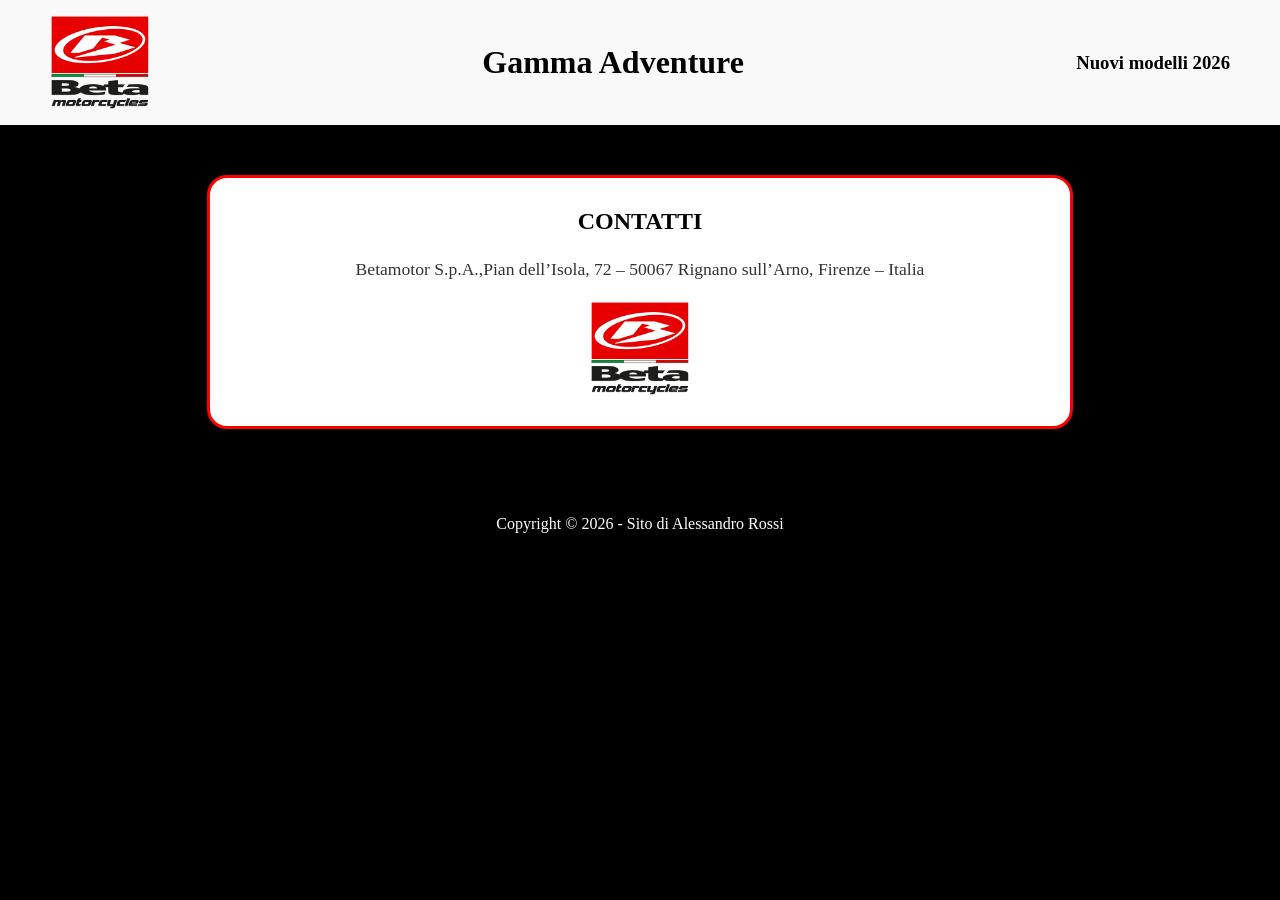
==== BetaAdventure.html @ 993bb0ab "Create BetaAdventure.html with initial content" ====
<html>
	<head>
		<title>Beta Adventure</title>
		<link rel="icon" type="image/x-icon" href="images/BetaMotor_logo.ico">
		<link rel="stylesheet" href="styleBeta.css">
		

	</head>
	<body>
		<header>
			<img src="images/BetaMotor_logo.jpg" alt="BetaMotor_logo" width="100">
			<h1>Gamma Adventure</h1>
			<h3>Nuovi modelli 2026</h3>
		</header>

		
		
		
		<section id="contact">
				<h2>Contatti</h2>
				<p>Betamotor S.p.A.,Pian dell’Isola, 72 – 50067 Rignano sull’Arno, Firenze – Italia</p>
				<img src="images/BetaMotor_logo.jpg" alt="BetaMotor_logo" width="100">
			</section>
		
		<footer>
			<p> Copyright © 2026 - Sito di Alessandro Rossi </p>
		<footer>
		
	</body>
</html>
---- styleBeta.css ----
body {
    background-color: black;
    margin: 0;
}

header {
    background-color: #F9F9F9;
    padding: 20px;
    text-align: center;
    /* Attiva il layout flessibile */
    display: flex; 
    
    /* Allinea gli elementi verticalmente al centro */
    align-items: center; 
    
    /* Crea spazio tra il logo (sinistra) e il testo (destra) */
    justify-content: space-between; 
    
    /* Opzionale: aggiunge un po' di margine ai lati per non far toccare i bordi */
    padding-left: 50px;
    padding-right: 50px;
}
    
h1 {
    color: black;
    font-family: verdana;
}

h2 {
    color: black;
    font-family: verdana;
}

h3 {
    margin: 0;
    color: black;
    font-family: verdana;
}

p {
    color: red;
}

.Moto {
    background-color: #FFFFFF;
    text-align: center;
    width: 300px;
    margin: 10px; /* Aggiunge spazio tra le schede */
    flex-shrink: 0; /* Impedisce al riquadro di rimpicciolirsi */
    border: 2px solid #DDDDDD; /* Aggiunta del bordo: spessore, stile (solid) e colore (grigio chiaro) */
    border-radius: 15px; /* arrotonda gli angoli di 10 pixel */
    overflow: hidden; /* impedisce alle immagini di uscire dagli angoli arrotondati */
    margin-bottom: 20px; /* Spazio verticale tra le righe */
}

.Moto:hover {
    border-color: red; /* Il bordo diventa rosso Beta quando ci passi sopra */
    cursor: pointer; /* Il mouse diventa una manina */
    transition: 0.3s; /* Rende il cambio di colore fluido */
}

#Enduro {
    background-color: #FFFFFF;
}

#Motocross {
    background-color: #FFFFFF;
}

#Trial {
    background-color: #FFFFFF;
}

.Modelli {
    display: flex;
    flex-wrap: wrap; /* Permette di andare a capo */
    justify-content: center; /* Centra i modelli se l'ultima riga ne ha meno di tre */
    gap: 20px; /* Crea spazio tra i riquadri senza impazzire con i margini */
}

.info_modello {
    background-color: #f2f2f2; /* Colore di fondo del rettangolo */
    margin: 15px; /* Distanza dai bordi della scheda esterna */
    padding: 10px; /* Spazio interno tra testo e bordi del rettangolo */
    border-radius: 15px; /* Arrotondamento dei bordi */
    border: 1px solid #ddd; /* Un leggero bordino per farlo risaltare */
    transition: background-color 0.3s; /* Per l'effetto cliccabile futuro */
}

/* Sistemiamo i testi dentro la forma */
.info_modello h2 {
    margin: 5px 0; /* Riduce lo spazio sopra e sotto il titolo */
    font-size: 1.2em;
}

.info_modello p {
    margin: 5px 0;
    font-weight: bold;
}

@media (max-width: 800px) {
    .Modelli {
        flex-direction: column;
    }
}

#contact {
    background-color: #FFFFFF; /* Sfondo bianco come le schede moto */
    max-width: 800px; /* Larghezza massima per non farlo troppo largo */
    margin: 50px auto; /* Centra il riquadro e dà spazio sopra/sotto */
    padding: 30px; /* Spazio interno */
    border-radius: 20px; /* Bordi arrotondati */
    text-align: center; /* Centra testi e immagini */
    border: 3px solid red; /* Un tocco di rosso Beta per il bordo */
}

#contact h2 {
    margin-top: 0; /* Toglie lo spazio inutile in alto */
    color: black;
    text-transform: uppercase; /* Scritta in maiuscolo */
}

#contact p {
    color: #333; /* Grigio scuro per la leggibilità */
    font-family: verdana;
    font-size: 1.1em;
    line-height: 1.6; /* Migliora la spaziatura tra le righe */
}

.classeEnduro {
    padding: 20px;
    max-width: 1000px;
    margin: 0 auto; /* Centra il contenuto nella pagina */
}

.DettaglioMoto {
    display: flex; /* Mette immagine e testo uno a fianco all'altro */
    align-items: center; /* Allinea verticalmente al centro */
    margin-bottom: 40px;
    gap: 20px; /* Spazio tra immagine e testo */
}

.DettaglioMoto img {
    border-radius: 20px;          /* Arrotonda gli angoli dell'immagine */
    border: 2px solid #333333;    /* Aggiunge un bordo grigio scuro sottile */
    box-shadow: 0 4px 15px rgba(255, 0, 0, 0.2); /* Opzionale: un leggero alone rosso Beta */
    transition: transform 0.3s;   /* Prepara l'effetto per il passaggio del mouse */
}

/* quando passi il mouse sulla foto, si ingrandisce leggermente */
.DettaglioMoto img:hover {
    transform: scale(1.03);       /* Ingrandisce del 3% */
    border-color: red;            /* Il bordo diventa rosso Beta */
}

.testo_descrittivo {
    text-align: left;
}

.testo_descrittivo h2 {
    color: white; /* Titolo della moto bianco sul fondo nero */
}

.testo_descrittivo p {
    color: #cccccc; /* Descrizione grigio chiaro per non stancare gli occhi */
}

/* Per il mobile: mette l'immagine sopra e il testo sotto */
@media (max-width: 600px) {
    .DettaglioMoto {
        flex-direction: column;
    }
}

/* Footer style */
footer {
    text-align: center;
    padding: 20px;
}

footer p {
    color: white;
}

.classeMotocross {
    padding: 20px;
    max-width: 1000px;
    margin: 0 auto; /* Il primo valore (50px) aggiunge spazio SOPRA e SOTTO, 'auto' centra a destra e sinistra */
}

.contenitore-bottone {
    text-align: center; /* Centra il bottone nella pagina */
    margin: 40px 0;    /* Distanza sopra e sotto il bottone */
}

.bottone-home {
    background-color: red;    /* Rosso Beta */
    color: white;             /* Testo bianco */
    padding: 15px 30px;       /* Grandezza del bottone */
    text-decoration: none;    /* Toglie la sottolineatura del link */
    font-family: verdana;
    font-weight: bold;
    text-transform: uppercase;
    border-radius: 50px;      /* Bordi arrotondati "a pillola" */
    border: 2px solid transparent;
    transition: 0.3s;         /* Animazione fluida */
}

.bottone-home:hover {
    background-color: white;  /* Inverte i colori quando ci passi sopra */
    color: red;
    border: 2px solid red;    /* Aggiunge il bordo rosso */
    box-shadow: 0 0 15px rgba(255, 0, 0, 0.6); /* Effetto luce rossa */
}

header {
    display: flex;
    justify-content: space-between;
    align-items: center;
    background-color: #F9F9F9;
    padding: 15px 50px;
}

.logo-titolo {
    display: flex;
    align-items: center;
    gap: 15px;
}

.barra-navigazione {
    background-color: #333333; 
    padding: 10px 0;
    border-bottom: 3px solid red; 
}

/* Toglie i pallini e resetta la lista */
.barra-navigazione ul {
    list-style-type: none; 
    margin: 0;
    padding: 0;
    display: flex;         /* Mette in riga */
    justify-content: center; /* Centra nel rettangolo */
    gap: 30px;
}

.barra-navigazione {
    background-color: #333333; /* Il rettangolo grigio scuro */
    padding: 12px 0;
    border-bottom: 3px solid red;
    width: 100%;
}

.barra-navigazione li a {
    color: white;
    text-decoration: none;
    font-family: verdana;
    font-weight: bold;
    text-transform: uppercase;
    font-size: 0.9em;
}

.barra-navigazione li a:hover {
    color: red;
}
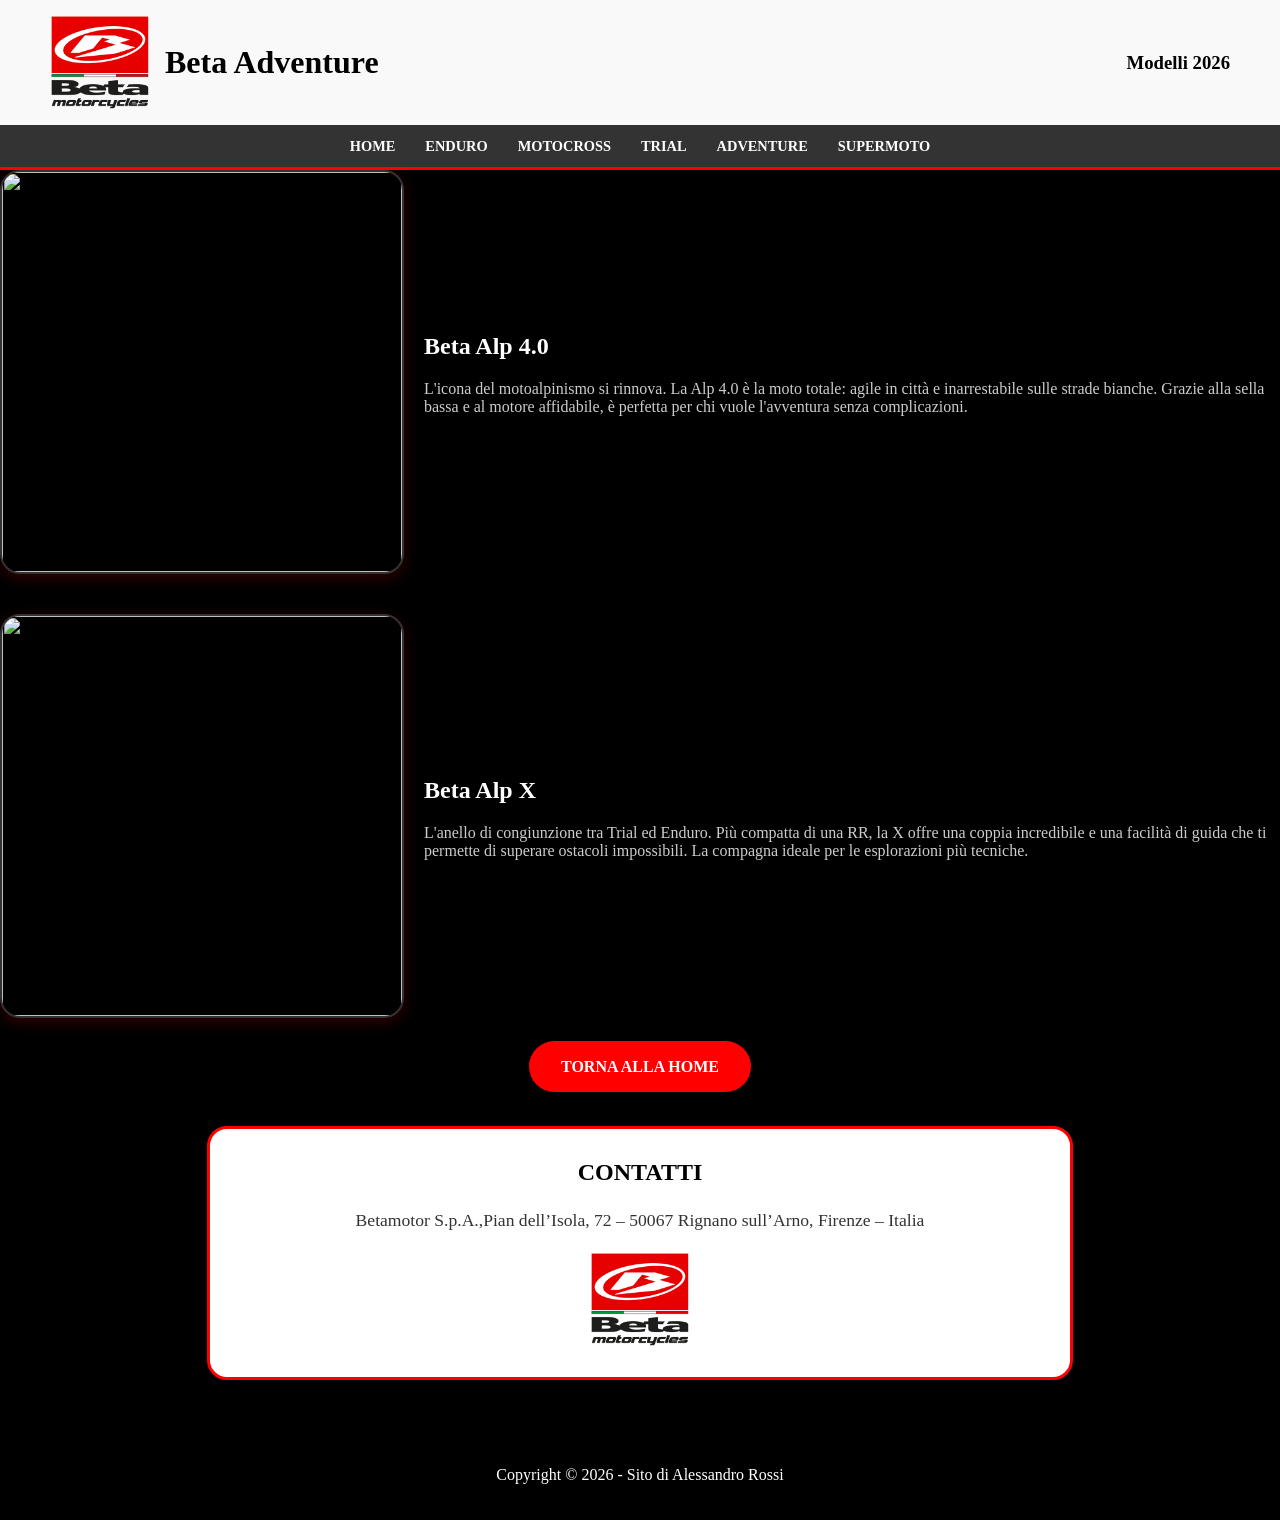
==== commit d739ece9: "Update BetaAdventure.html" ====
--- a/BetaAdventure.html
+++ b/BetaAdventure.html
@@ -8,13 +8,46 @@
 	</head>
 	<body>
 		<header>
-			<img src="images/BetaMotor_logo.jpg" alt="BetaMotor_logo" width="100">
-			<h1>Gamma Adventure</h1>
-			<h3>Nuovi modelli 2026</h3>
+			<div class="logo-titolo">
+				<img src="images/BetaMotor_logo.jpg" alt="BetaMotor_logo" width="100">
+				<h1 id="titolo-sito" onclick="salutoBeta()">Beta Adventure</h1> </div>
+			<h3>Modelli 2026</h3>
 		</header>
 
+		<nav class="barra-navigazione">
+			<ul>
+				<li><a href="BetaRacing.html">Home</a></li>
+				<li><a href="BetaEnduro.html">Enduro</a></li>
+				<li><a href="BetaMotocross.html">Motocross</a></li>
+				<li><a href="BetaTrial.html">Trial</a></li>
+				<li><a href="BetaAdventure.html">Adventure</a></li>
+				<li><a href="BetaSupermoto.html">Supermoto</a></li>
+			</ul>
+		</nav>
+
 		
-		
+		<div class="classeAdventure">
+			<div class="DettaglioMoto">
+				<img src="images/Alp_4.0.jpg" alt="Beta Alp 4.0" width="400">
+				<div class="testo_descrittivo">
+					<h2>Beta Alp 4.0</h2>
+					<p>L'icona del motoalpinismo si rinnova. La Alp 4.0 è la moto totale: agile in città e inarrestabile sulle strade bianche. Grazie alla sella bassa e al motore affidabile, è perfetta per chi vuole l'avventura senza complicazioni.</p>
+				</div>
+			</div>
+			
+			<div class="DettaglioMoto">
+				<img src="images/Alp_X.jpg" alt="Beta Alp X" width="400">
+					<div class="testo_descrittivo">
+						<h2>Beta Alp X</h2>
+						<p>L'anello di congiunzione tra Trial ed Enduro. Più compatta di una RR, la X offre una coppia incredibile e una facilità di guida che ti permette di superare ostacoli impossibili. La compagna ideale per le esplorazioni più tecniche.</p>
+					</div>
+			</div>
+			
+		</div>
+
+		<div class="contenitore-bottone">
+			<a href="BetaRacing.html" class="bottone-home">Torna alla Home</a>
+		</div>
 		
 		<section id="contact">
 				<h2>Contatti</h2>
@@ -24,7 +57,9 @@
 		
 		<footer>
 			<p> Copyright © 2026 - Sito di Alessandro Rossi </p>
-		<footer>
+		</footer>
+		
+		<script src="script.js"></script>
 		
 	</body>
 </html>
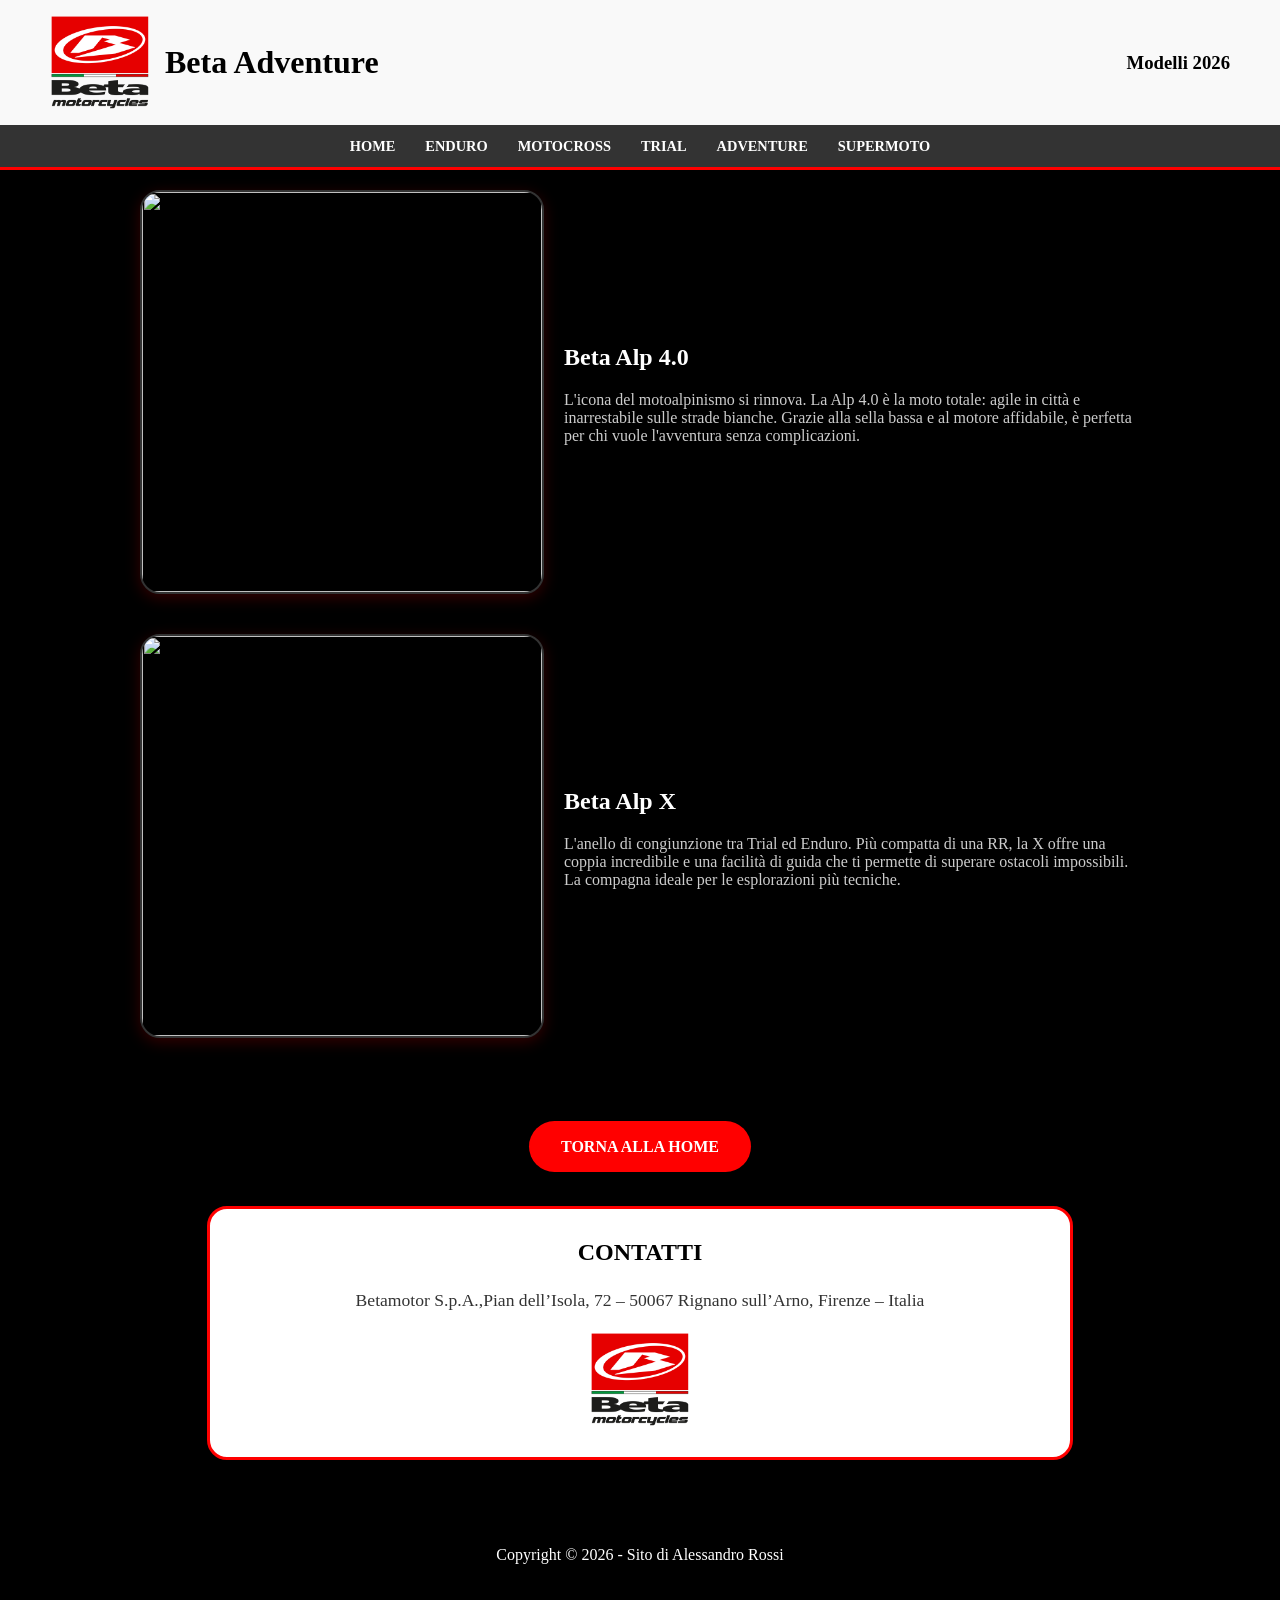
==== commit c3b01161: "Update BetaAdventure.html" ====
--- a/BetaAdventure.html
+++ b/BetaAdventure.html
@@ -16,7 +16,7 @@
 
 		<nav class="barra-navigazione">
 			<ul>
-				<li><a href="BetaRacing.html">Home</a></li>
+				<li><a href="index.html">Home</a></li>
 				<li><a href="BetaEnduro.html">Enduro</a></li>
 				<li><a href="BetaMotocross.html">Motocross</a></li>
 				<li><a href="BetaTrial.html">Trial</a></li>
@@ -46,7 +46,7 @@
 		</div>
 
 		<div class="contenitore-bottone">
-			<a href="BetaRacing.html" class="bottone-home">Torna alla Home</a>
+			<a href="index.html" class="bottone-home">Torna alla Home</a>
 		</div>
 		
 		<section id="contact">
--- a/styleBeta.css
+++ b/styleBeta.css
@@ -185,7 +185,7 @@
 .classeMotocross {
     padding: 20px;
     max-width: 1000px;
-    margin: 0 auto; /* Il primo valore (50px) aggiunge spazio SOPRA e SOTTO, 'auto' centra a destra e sinistra */
+    margin: 0 auto; 
 }
 
 .contenitore-bottone {
@@ -262,3 +262,21 @@
 .barra-navigazione li a:hover {
     color: red;
 }
+
+.classeTrial {
+    padding: 20px;
+    max-width: 1000px;
+    margin: 0 auto; 
+}
+
+.classeSupermoto {
+    padding: 20px;
+    max-width: 1000px;
+    margin: 0 auto; 
+}
+
+.classeAdventure {
+    padding: 20px;
+    max-width: 1000px;
+    margin: 0 auto; 
+}
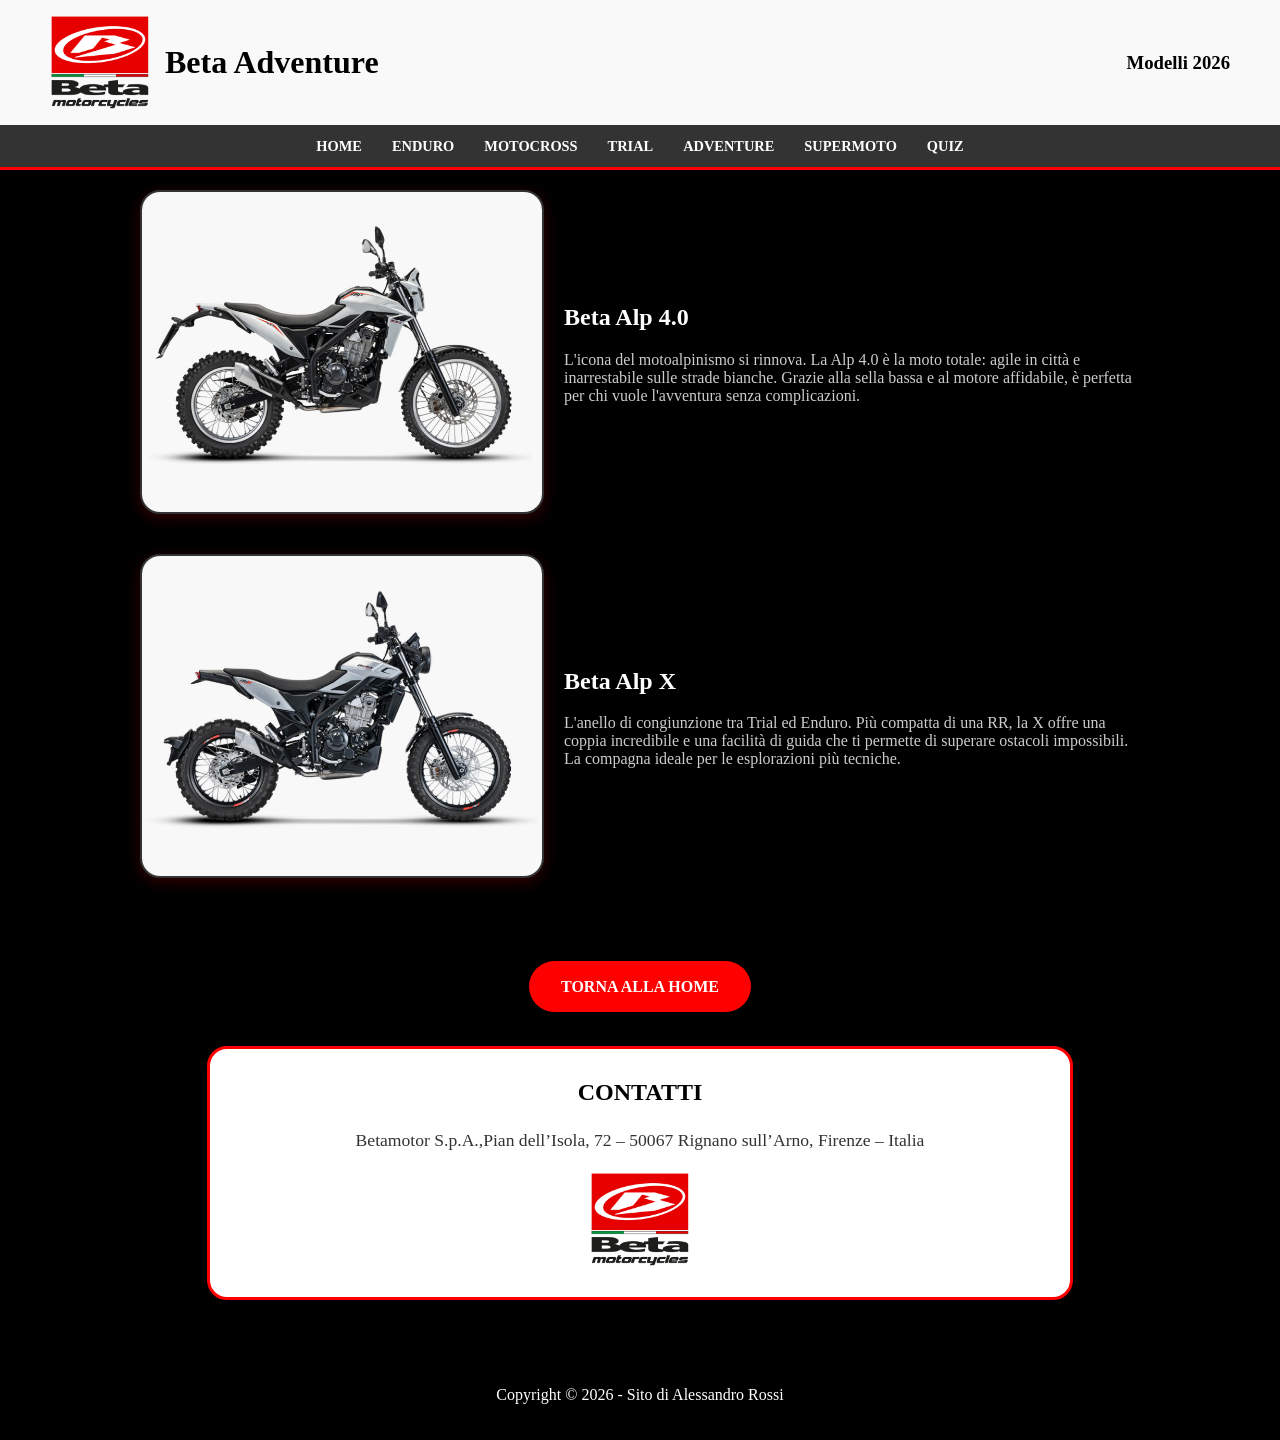
==== commit 391ceb45: "Update BetaAdventure.html" ====
--- a/BetaAdventure.html
+++ b/BetaAdventure.html
@@ -22,6 +22,7 @@
 				<li><a href="BetaTrial.html">Trial</a></li>
 				<li><a href="BetaAdventure.html">Adventure</a></li>
 				<li><a href="BetaSupermoto.html">Supermoto</a></li>
+				<li><a href="BetaQuiz.html">Quiz</a></li>
 			</ul>
 		</nav>
 
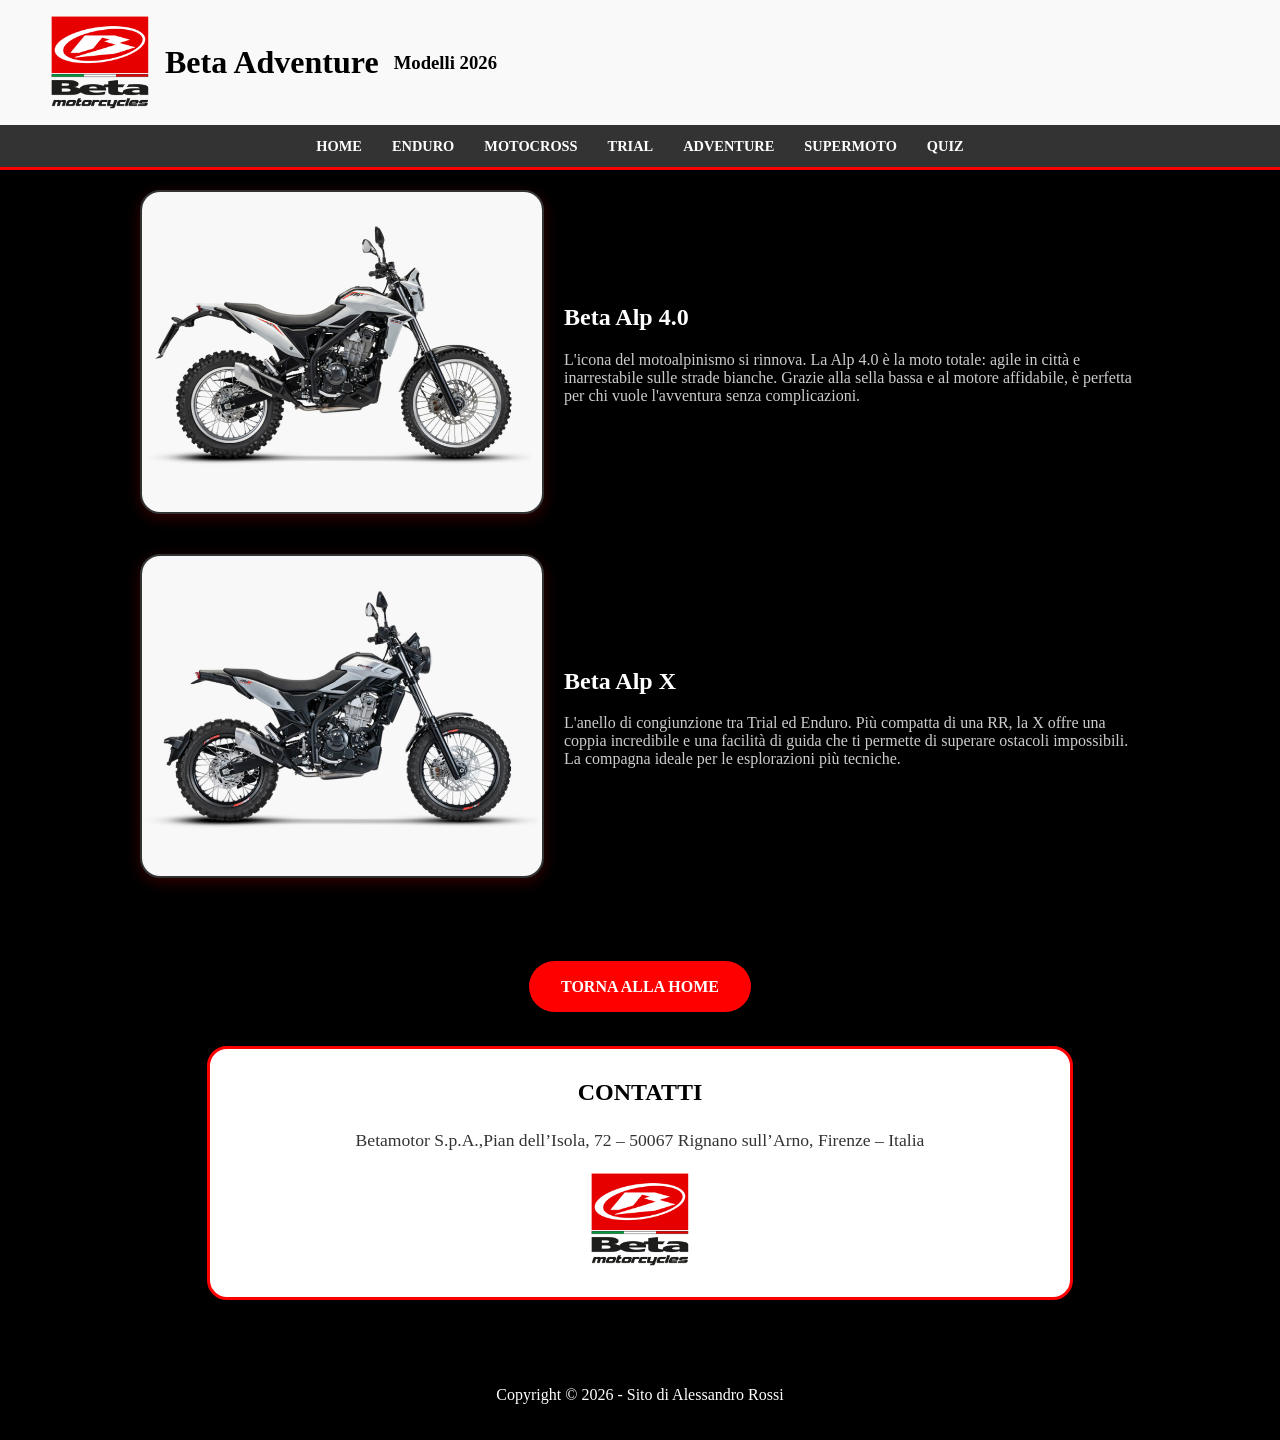
==== commit 10ac2bbe: "Update BetaAdventure.html" ====
--- a/BetaAdventure.html
+++ b/BetaAdventure.html
@@ -10,7 +10,7 @@
 		<header>
 			<div class="logo-titolo">
 				<img src="images/BetaMotor_logo.jpg" alt="BetaMotor_logo" width="100">
-				<h1 id="titolo-sito" onclick="salutoBeta()">Beta Adventure</h1> </div>
+				<h1>Beta Adventure</h1>
 			<h3>Modelli 2026</h3>
 		</header>
 
@@ -59,8 +59,6 @@
 		<footer>
 			<p> Copyright © 2026 - Sito di Alessandro Rossi </p>
 		</footer>
-		
-		<script src="script.js"></script>
-		
+				
 	</body>
 </html>
--- a/styleBeta.css
+++ b/styleBeta.css
@@ -280,3 +280,73 @@
     max-width: 1000px;
     margin: 0 auto; 
 }
+
+.sezione-quiz {
+    background-color: #1a1a1a; /* Grigio quasi nero */
+    max-width: 700px;
+    margin: 50px auto;
+    padding: 30px;
+    border-radius: 20px;
+    border: 2px solid red;
+    color: white;
+    font-family: verdana;
+}
+
+.sezione-quiz h2 {
+    color: red;
+    text-align: center;
+    text-transform: uppercase;
+    margin-bottom: 30px;
+}
+
+.domanda {
+    background-color: #262626;
+    padding: 15px;
+    margin-bottom: 20px;
+    border-radius: 10px;
+}
+
+.domanda p {
+    color: white;
+    font-weight: bold;
+    margin-bottom: 10px;
+}
+
+.domanda label {
+    cursor: pointer;
+    display: inline-block;
+    padding: 5px 0;
+    transition: 0.2s;
+}
+
+.domanda label:hover {
+    color: red;
+}
+
+.area-risultato {
+    text-align: center;
+    margin-top: 30px;
+}
+
+.bottone-quiz {
+    background-color: red;
+    color: white;
+    border: none;
+    padding: 15px 40px;
+    font-weight: bold;
+    text-transform: uppercase;
+    border-radius: 50px;
+    cursor: pointer;
+    transition: 0.3s;
+}
+
+.bottone-quiz:hover {
+    background-color: white;
+    color: red;
+    box-shadow: 0 0 20px rgba(255, 0, 0, 0.5);
+}
+
+#risultatoTesto {
+    margin-top: 20px;
+    font-size: 1.4em;
+}
